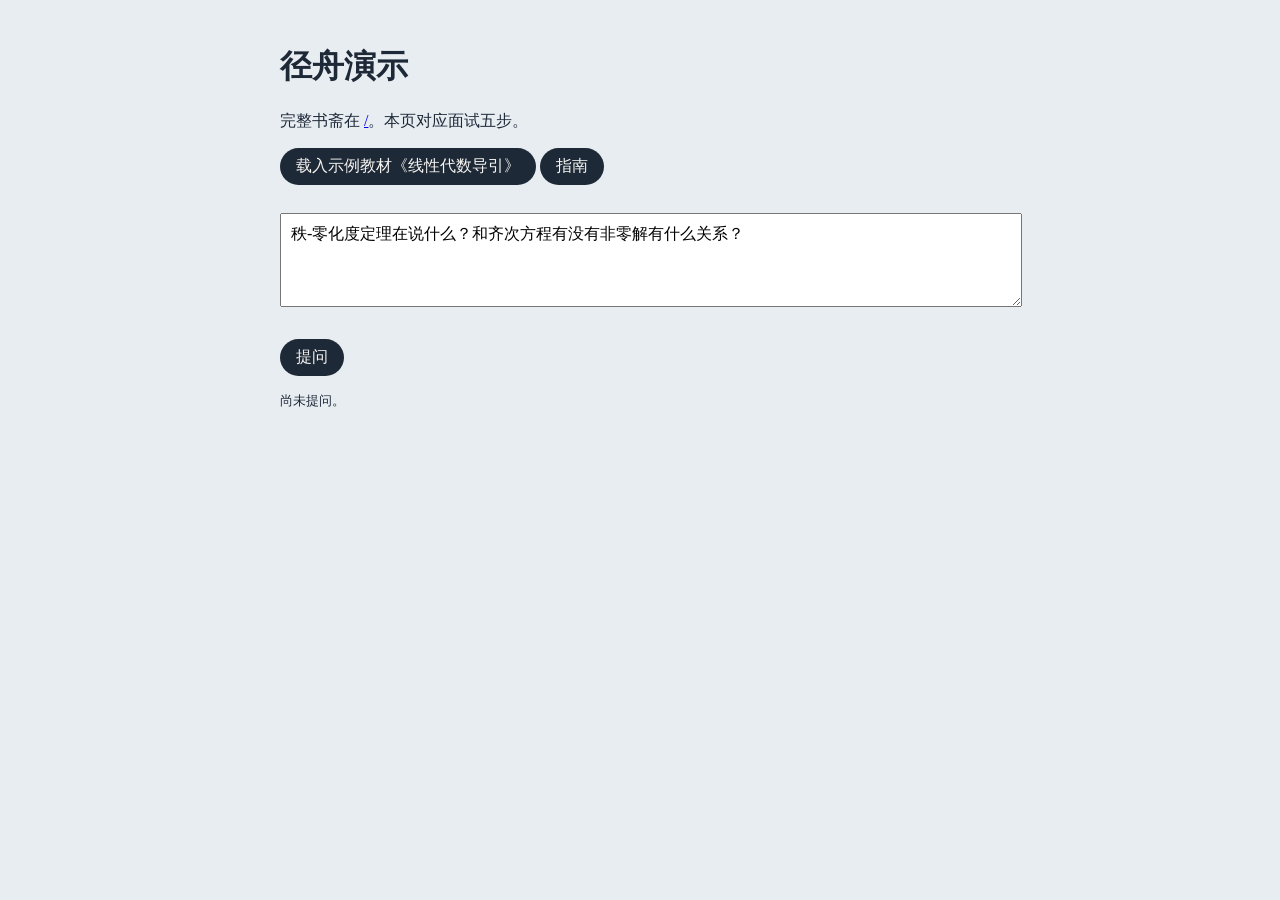
==== static/demo.html @ 123d800f "feat: add interview demo page with sample load, citations, and study guide" ====
<!DOCTYPE html>
<html lang="zh-CN">
<head>
<meta charset="UTF-8">
<meta name="viewport" content="width=device-width, initial-scale=1.0">
<title>径舟 · 面试演示</title>
<style>
  body { font-family: "Noto Serif SC", serif; background: #E8EDF2; color: #1E2937; margin: 0; padding: 24px; }
  main { max-width: 720px; margin: 0 auto; }
  button { background: #1E2937; color: #F7F5F2; border: 0; border-radius: 999px; padding: 8px 16px; cursor: pointer; font: inherit; }
  textarea { width: 100%; min-height: 72px; margin: 12px 0; padding: 10px; font: inherit; }
  .src { background: #F7F5F2; border-radius: 8px; padding: 10px 12px; margin: 8px 0; cursor: pointer; }
  .why { color: #4A5568; font-size: 13px; }
  pre { white-space: pre-wrap; }
</style>
</head>
<body>
<main>
  <h1>径舟演示</h1>
  <p>完整书斋在 <a href="/">/</a>。本页对应面试五步。</p>
  <p>
    <button id="sample" type="button">载入示例教材《线性代数导引》</button>
    <button id="guide" type="button">指南</button>
  </p>
  <textarea id="q">秩-零化度定理在说什么？和齐次方程有没有非零解有什么关系？</textarea>
  <p><button id="ask" type="button">提问</button></p>
  <pre id="out">尚未提问。</pre>
  <div id="hits"></div>
</main>
<script>
const out = document.getElementById("out");
const hitsEl = document.getElementById("hits");
let docId = "sample-linalg";
document.getElementById("sample").onclick = async () => {
  out.textContent = "载入中…";
  const res = await fetch("/api/sample", { method: "POST" });
  const data = await res.json();
  if (!res.ok) { out.textContent = JSON.stringify(data); return; }
  docId = data.doc_id;
  out.textContent = "示例教材已入舱：" + data.doc_id + " / " + data.chunks + " 块";
};
document.getElementById("ask").onclick = async () => {
  const query = document.getElementById("q").value.trim();
  out.textContent = "检索并作答…";
  hitsEl.innerHTML = "";
  const search = await fetch("/api/search", {
    method: "POST",
    headers: { "Content-Type": "application/json" },
    body: JSON.stringify({ query, doc_ids: [docId], k: 6 }),
  });
  const found = await search.json();
  (found.hits || []).forEach((h) => {
    const d = document.createElement("div");
    d.className = "src";
    d.innerHTML = "<b>" + h.doc_name + " 片段" + h.chunk_idx + "</b> · " + Number(h.score).toFixed(3) + "<div class=why>" + (h.why || "") + "</div>";
    d.onclick = async () => {
      const c = await fetch("/api/docs/" + h.doc_id + "/chunks/" + h.chunk_idx).then((r) => r.json());
      alert(c.text || "无片段");
    };
    hitsEl.appendChild(d);
  });
  const chat = await fetch("/api/chat", {
    method: "POST",
    headers: { "Content-Type": "application/json" },
    body: JSON.stringify({ query, doc_ids: [docId] }),
  });
  const raw = await chat.text();
  const texts = [];
  raw.split("\n").forEach((line) => {
    if (!line.startsWith("data: ") || line.includes("[DONE]")) return;
    try { const p = JSON.parse(line.slice(6)); if (p.text) texts.push(p.text); } catch (e) {}
  });
  out.textContent = texts.join("") || raw.slice(0, 800);
};
document.getElementById("guide").onclick = async () => {
  out.textContent = "生成指南…";
  const res = await fetch("/api/study-guide", {
    method: "POST",
    headers: { "Content-Type": "application/json" },
    body: JSON.stringify({ doc_ids: [docId], query: "导读 核心概念 易错点 思考题" }),
  });
  out.textContent = JSON.stringify(await res.json(), null, 2);
};
</script>
</body>
</html>
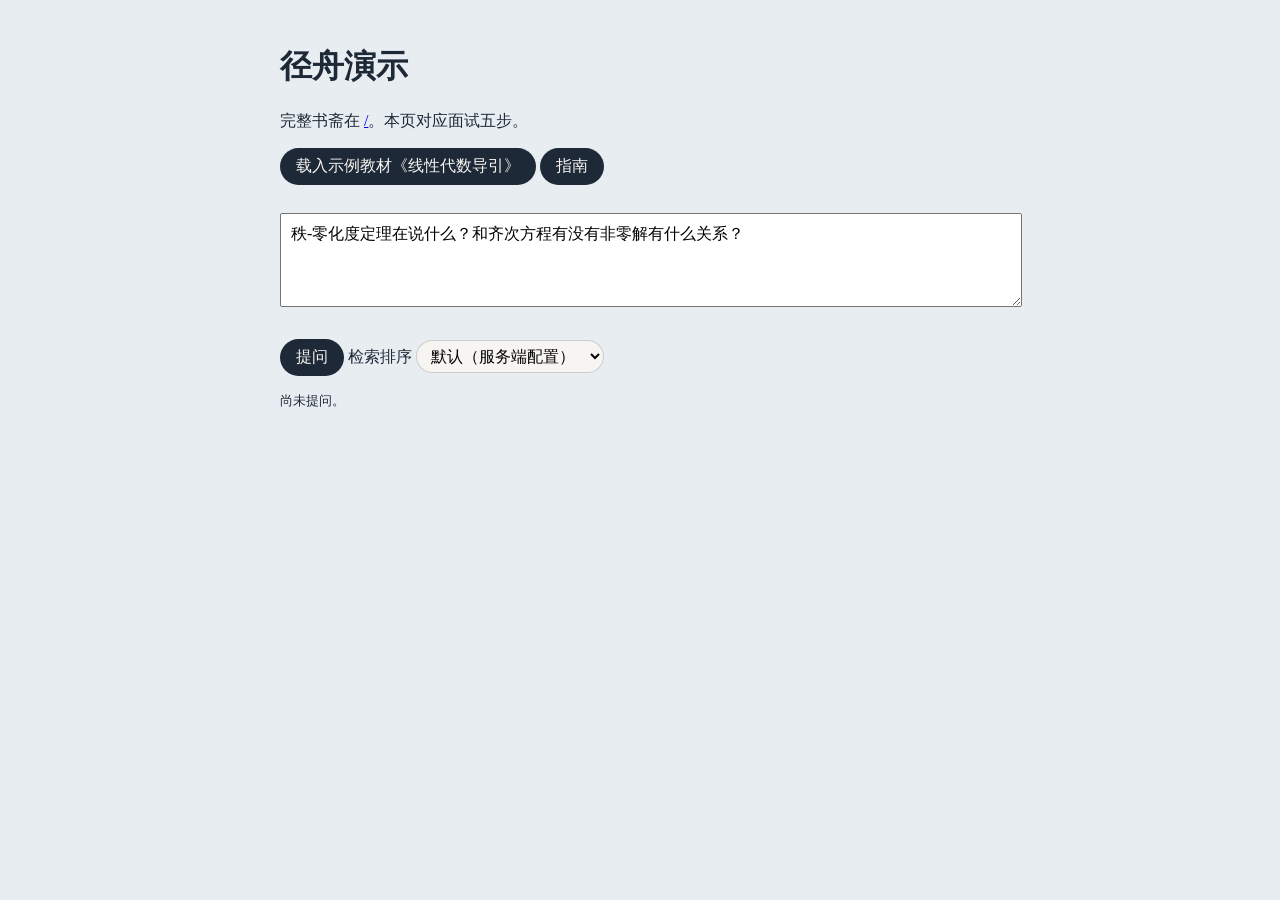
==== commit b7d99a65: "feat: 前端接入多轮对话、DOCX/EPUB 投卷、Anki 导出与卷册移出（v0.4） - 问答改为真正的流式显示（原先等整段返回后才渲染），回答按 Markdown 呈现；   追问被改写时在" ====
--- a/static/demo.html
+++ b/static/demo.html
@@ -9,6 +9,8 @@
   main { max-width: 720px; margin: 0 auto; }
   button { background: #1E2937; color: #F7F5F2; border: 0; border-radius: 999px; padding: 8px 16px; cursor: pointer; font: inherit; }
   textarea { width: 100%; min-height: 72px; margin: 12px 0; padding: 10px; font: inherit; }
+  select { font: inherit; padding: 6px 10px; border-radius: 999px; border: 1px solid rgba(30,41,55,.2); background: #F7F5F2; }
+  .meta { color: #4A5568; font-size: 13px; margin: 4px 0 12px; }
   .src { background: #F7F5F2; border-radius: 8px; padding: 10px 12px; margin: 8px 0; cursor: pointer; }
   .why { color: #4A5568; font-size: 13px; }
   pre { white-space: pre-wrap; }
@@ -23,7 +25,18 @@
     <button id="guide" type="button">指南</button>
   </p>
   <textarea id="q">秩-零化度定理在说什么？和齐次方程有没有非零解有什么关系？</textarea>
-  <p><button id="ask" type="button">提问</button></p>
+  <p>
+    <button id="ask" type="button">提问</button>
+    <label>检索排序
+      <select id="mode">
+        <option value="">默认（服务端配置）</option>
+        <option value="hybrid">融合：语义 + 关键词</option>
+        <option value="dense">语义：仅余弦</option>
+        <option value="bm25">关键词：仅 BM25</option>
+      </select>
+    </label>
+  </p>
+  <div class="meta" id="explain"></div>
   <pre id="out">尚未提问。</pre>
   <div id="hits"></div>
 </main>
@@ -43,16 +56,27 @@
   const query = document.getElementById("q").value.trim();
   out.textContent = "检索并作答…";
   hitsEl.innerHTML = "";
+  const mode = document.getElementById("mode").value;
+  const payload = { query, doc_ids: [docId], k: 6 };
+  if (mode) payload.mode = mode;
   const search = await fetch("/api/search", {
     method: "POST",
     headers: { "Content-Type": "application/json" },
-    body: JSON.stringify({ query, doc_ids: [docId], k: 6 }),
+    body: JSON.stringify(payload),
   });
   const found = await search.json();
+  const explain = found.explain || {};
+  document.getElementById("explain").textContent =
+    explain.mode ? "本次排序：" + explain.mode + " · " + (explain.fusion || "") : "";
   (found.hits || []).forEach((h) => {
     const d = document.createElement("div");
     d.className = "src";
-    d.innerHTML = "<b>" + h.doc_name + " 片段" + h.chunk_idx + "</b> · " + Number(h.score).toFixed(3) + "<div class=why>" + (h.why || "") + "</div>";
+    const title = document.createElement("b");
+    title.textContent = h.doc_name + " 片段" + h.chunk_idx;
+    const why = document.createElement("div");
+    why.className = "why";
+    why.textContent = h.why || "";
+    d.append(title, " · " + Number(h.score).toFixed(3), why);
     d.onclick = async () => {
       const c = await fetch("/api/docs/" + h.doc_id + "/chunks/" + h.chunk_idx).then((r) => r.json());
       alert(c.text || "无片段");
